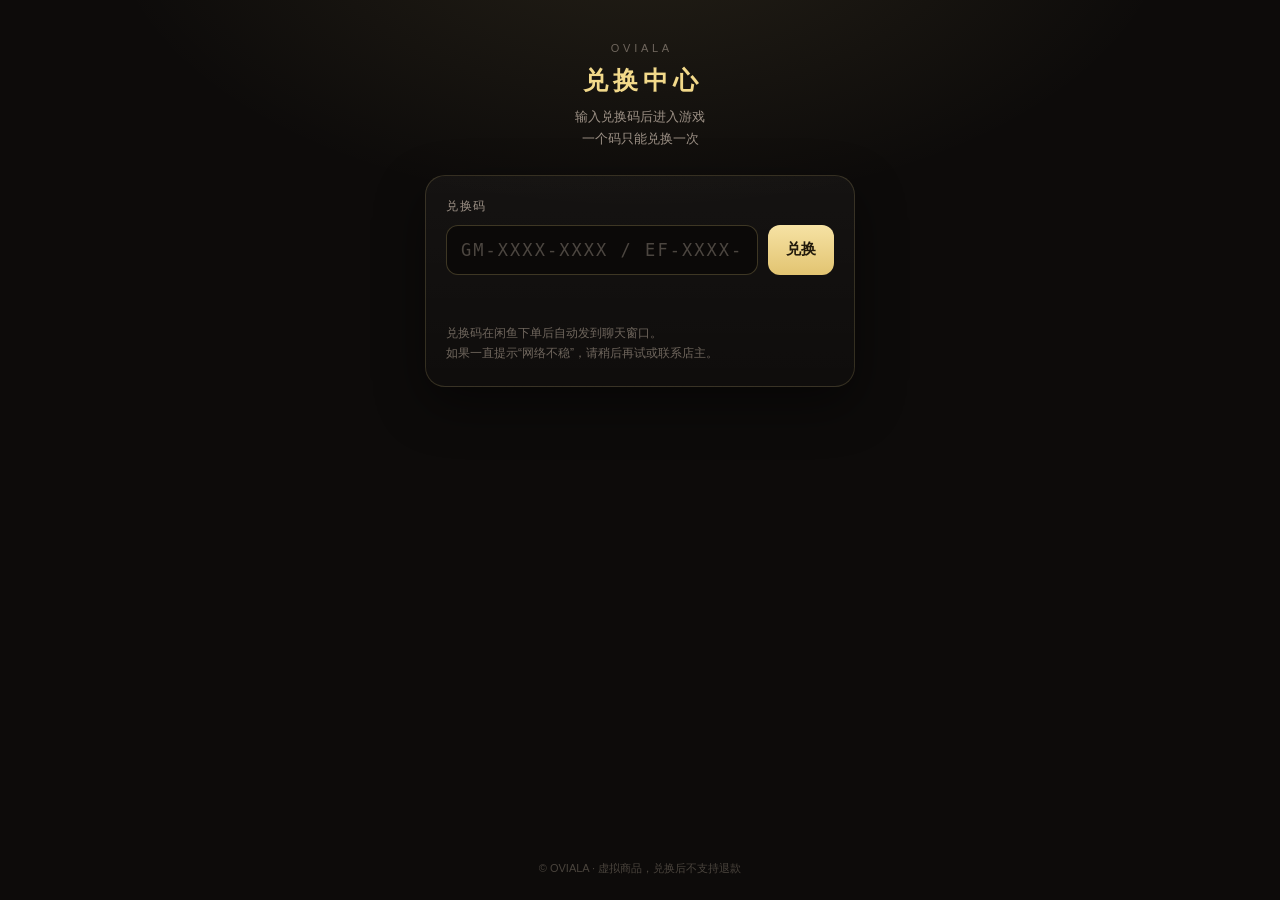
==== redeem/index.html @ c47a8df3 "add static redeem page" ====
<!doctype html>
<html lang="zh-CN">
<head>
<meta charset="utf-8">
<meta name="viewport" content="width=device-width, initial-scale=1, viewport-fit=cover">
<title>兑换中心 · OVIALA</title>
<style>
  :root{color-scheme:dark;--bg:#0d0b0a;--line:rgba(242,217,138,.16);--gold:#f2d98a;--text:#f4ece0;--muted:#9d9186;--dim:#6f665d;--ok:#7ddc9c;--err:#ff8a7a}
  *{box-sizing:border-box;-webkit-tap-highlight-color:transparent}
  body{margin:0;min-height:100svh;display:flex;flex-direction:column;background:radial-gradient(900px 500px at 50% -10%,rgba(242,217,138,.10),transparent 60%),var(--bg);color:var(--text);font-family:-apple-system,BlinkMacSystemFont,"PingFang SC","Hiragino Sans GB",sans-serif;padding:24px 18px}
  .head{text-align:center;margin:18px 0 24px}
  .brand{font-size:11px;letter-spacing:.34em;color:var(--dim);text-indent:.34em}
  .title{font-size:25px;letter-spacing:.2em;text-indent:.2em;margin:10px 0 0;color:var(--gold);font-weight:600}
  .sub{font-size:12.5px;color:var(--muted);margin-top:10px;line-height:1.75}
  .card{width:100%;max-width:430px;margin:0 auto;background:linear-gradient(180deg,rgba(255,255,255,.035),rgba(255,255,255,.012));border:1px solid var(--line);border-radius:20px;padding:22px 20px;box-shadow:0 18px 50px rgba(0,0,0,.45)}
  label{display:block;font-size:12px;letter-spacing:.14em;color:var(--muted);margin-bottom:10px}
  .field{display:flex;gap:10px}
  input{flex:1;min-width:0;background:#0b0908;border:1px solid rgba(242,217,138,.22);border-radius:12px;color:var(--text);font-size:17px;letter-spacing:.12em;padding:14px;outline:none;font-family:ui-monospace,Menlo,monospace}
  input::placeholder{color:#4c4640}
  input:focus{border-color:rgba(242,217,138,.55);box-shadow:0 0 0 3px rgba(242,217,138,.10)}
  button{border:0;border-radius:12px;padding:14px 18px;font-size:15px;font-weight:600;background:linear-gradient(180deg,#f6e2a4,#e2c471);color:#221a0c;cursor:pointer;white-space:nowrap}
  button:disabled{opacity:.55;cursor:not-allowed}
  .msg{font-size:13px;margin-top:14px;min-height:20px;line-height:1.7}
  .msg.err{color:var(--err)}.msg.ok{color:var(--ok)}
  .hint{font-size:12px;color:var(--dim);line-height:1.7;margin-top:14px}
  .result{display:none;margin-top:18px;padding-top:16px;border-top:1px solid var(--line)}
  .result.show{display:block}
  .game{font-size:16px;color:var(--gold);margin-bottom:8px}
  a.btn{display:block;text-align:center;text-decoration:none;border-radius:12px;padding:14px;font-weight:600;background:linear-gradient(180deg,#f6e2a4,#e2c471);color:#221a0c;margin-top:10px}
  a.link{display:block;font-size:12px;color:var(--muted);word-break:break-all;margin-top:12px}
  .foot{margin-top:auto;text-align:center;font-size:11px;color:#4a443d;padding-top:28px}
</style>
</head>
<body>
  <div class="head">
    <div class="brand">OVIALA</div>
    <h1 class="title">兑换中心</h1>
    <div class="sub">输入兑换码后进入游戏<br>一个码只能兑换一次</div>
  </div>

  <div class="card">
    <label for="code">兑换码</label>
    <div class="field">
      <input id="code" autocomplete="off" spellcheck="false" placeholder="GM-XXXX-XXXX / EF-XXXX-XXXX" maxlength="24">
      <button id="go">兑换</button>
    </div>
    <div class="msg" id="msg"></div>
    <div class="hint">兑换码在闲鱼下单后自动发到聊天窗口。<br>如果一直提示“网络不稳”，请稍后再试或联系店主。</div>

    <div class="result" id="result">
      <div class="game" id="gameName"></div>
      <a class="btn" id="enter" href="#" target="_blank" rel="noopener">进入游戏</a>
      <a class="link" id="pass" href="#"></a>
    </div>
  </div>

  <div class="foot">© OVIALA · 虚拟商品，兑换后不支持退款</div>

<script>
(function () {
  var API = 'https://oviala-redeem.oviala.workers.dev';
  var $ = function (id) { return document.getElementById(id); };
  var ERR = {
    format: '兑换码格式不对，检查一下是不是漏字符了',
    notfound: '没有这个兑换码，确认一下复制是否完整',
    used: '这个码已经被兑换过了；找回入口请联系店主',
    rate: '操作太频繁，等一分钟再试',
    server: '服务器开小差了，稍后再试'
  };

  function say(t, kind) { var n = $('msg'); n.textContent = t || ''; n.className = 'msg' + (kind ? ' ' + kind : ''); }

  $('go').addEventListener('click', function () {
    var code = $('code').value.trim();
    if (!code) { say('先填兑换码', 'err'); return; }
    $('go').disabled = true;
    say('兑换中…');
    fetch(API + '/api/redeem', {
      method: 'POST',
      headers: { 'content-type': 'application/json' },
      body: JSON.stringify({ code: code })
    }).then(function (r) {
      return r.json().catch(function () { return { error: 'server' }; });
    }).then(function (j) {
      $('go').disabled = false;
      if (!j.ok) { say(ERR[j.error] || '出错了，稍后再试', 'err'); return; }
      say('兑换成功', 'ok');
      $('gameName').textContent = j.name || '游戏';
      $('enter').href = j.url || '#';
      var pass = API + '/api/pass?token=' + (j.token || '');
      $('pass').href = pass;
      $('pass').textContent = '收藏这个长期有效的通行证链接：' + pass;
      $('result').classList.add('show');
    }).catch(function () {
      $('go').disabled = false;
      say('网络不稳，再点一次「兑换」；还不行就等几分钟', 'err');
    });
  });

  $('code').addEventListener('keydown', function (e) { if (e.key === 'Enter') $('go').click(); });
})();
</script>
</body>
</html>
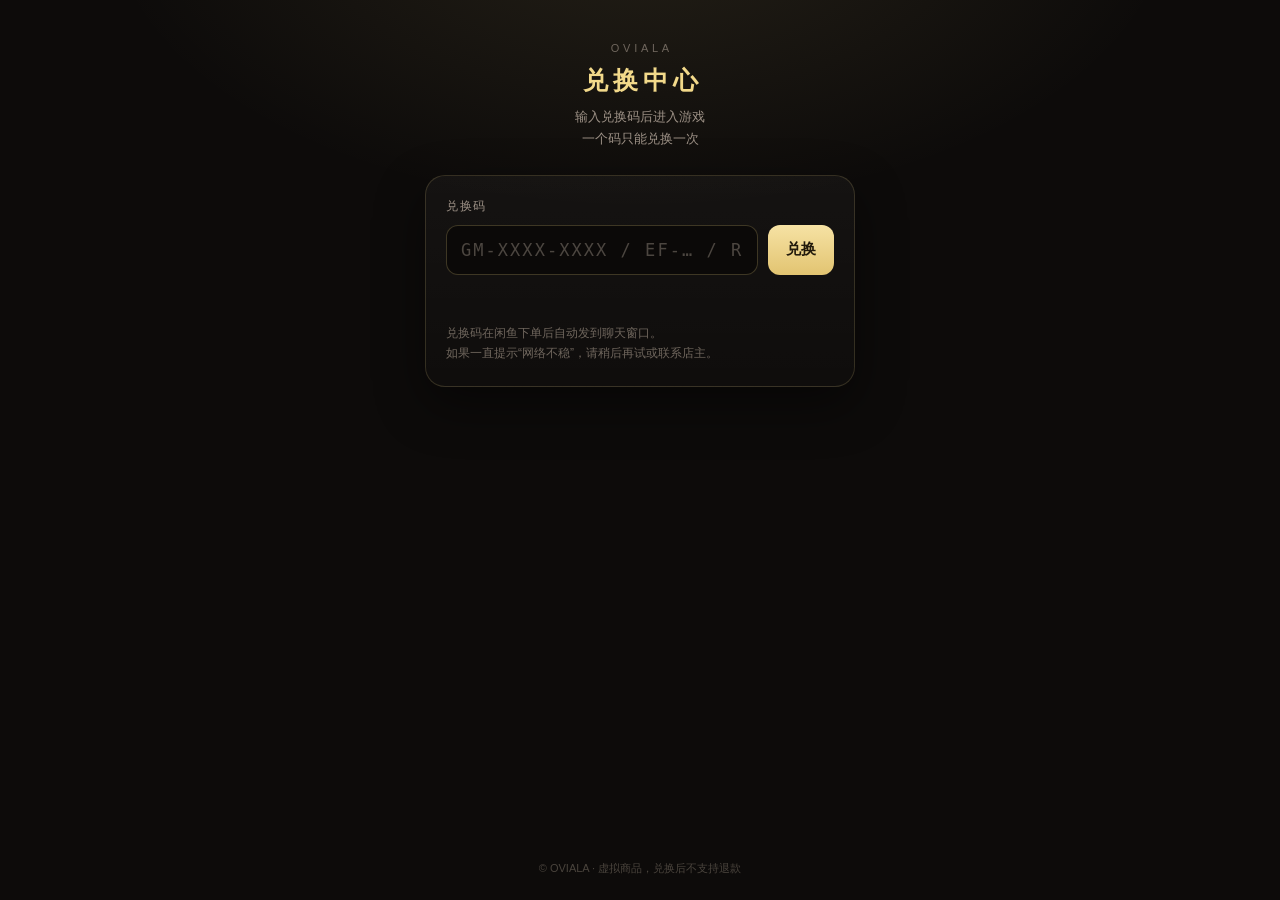
==== commit e18a6831: "support realworlds codes offline" ====
--- a/redeem/index.html
+++ b/redeem/index.html
@@ -41,7 +41,7 @@
   <div class="card">
     <label for="code">兑换码</label>
     <div class="field">
-      <input id="code" autocomplete="off" spellcheck="false" placeholder="GM-XXXX-XXXX / EF-XXXX-XXXX" maxlength="24">
+      <input id="code" autocomplete="off" spellcheck="false" placeholder="GM-XXXX-XXXX / EF-… / RW-…" maxlength="24">
       <button id="go">兑换</button>
     </div>
     <div class="msg" id="msg"></div>
@@ -60,6 +60,24 @@
 (function () {
   var API = 'https://oviala-redeem.oviala.workers.dev';
   var $ = function (id) { return document.getElementById(id); };
+
+  var HASHES = ["0014c449c7640fcf8473", "020ae75cb6a5cbef4621", "027752dcaae800c8074c", "056ed001c8c6c9429fb1", "05a55b16884c1b3fcee0", "05ce3f6697dbb3fcb40b", "07cde6bb24715cd4c4d0", "09de17878c50f3be2f92", "0aa4bf0add30f880a069", "0c4d150d7e0d88c0ae0a", "0ebc1d09277cd6bd29c2", "0ecb0ca8bf2487972b07", "110868aa48454fe46849", "122693562b3e3e97ab5f", "131baaa38a73b92bafe4", "1434be296790c6c5f6be", "14568cabee61846f096e", "16090addbb4974b92a12", "176239d0480dd2879b45", "1d4e56712bd91f6165c9", "1ddd739f666fe57b572c", "1f7d0ad6017631e30b91", "1fcdeadc6e3154c2dd5d", "2000dea0fb1b8808e4d0", "203c8e42d0795a80eeef", "20fe83adbda6a2ef651e", "21db433a13d5537e9872", "22bd7f12550581c8c26b", "242261ccdfe27b0a02c1", "243e411285ff5ce3b487", "255634a11a4935f33e49", "271f00d64c9b1b3ac007", "27571d2db41ed6ea34cd", "292d0302e6312ccaf768", "29f9f7e605fc1801a64a", "2a2e34c85ee8dfaa25f9", "2a861b7b0a54a989e423", "2cee50eab9c35a0d6823", "2eb4bcf7ae11d4ff377c", "2eb9e2b400ae0f15018c", "2f72e12d2bad57d404dc", "2fa072e5a76fae916cd7", "324550072096680b852d", "33a4ec74e4624b2c754c", "354b8940abc438423264", "39692a132825a7265293", "3b24bc9b165dee3e09df", "3cbd8e2f5daddd0b9214", "3d20c19841f7467d7bd5", "3dbb2f9db2f486ffb0b8", "3f7aa61a9f90fddf1f12", "403961e996951b4049c3", "40d7d04ec6ad4e94f262", "42023814a26f5a8f31d2", "4211aa3cfb4364979e9f", "427f1ca068a45d5571e2", "42f736d0654f727ce6cf", "437125ad126753c83936", "438ff09b721a08685517", "439980c72a49f14c2b43", "43afaa2030faeea0748b", "445f952eadf7f920a814", "4484a6401da8f1afefb4", "45d8bb51b85dd70fb9b1", "4651378222423056755a", "46b65087763940103f90", "46e5e8926a363f01286b", "47036d9018fbbe2ea9f2", "48a73be547958f7fbc5b", "492c2d6c3d3167ff40ec", "4a5ecb15bf76ad15ce94", "4e3e407a854b692eefcd", "4ebdb0987fcbf02ae708", "4eea27010e8f02575b61", "504aafdf5c2252c6f37f", "5184d99e52b82e3ba5e0", "53bf70c026d830c1b8de", "5454655c57e858e86c70", "5525f3b935ba90a0b2e0", "55f92fad965ecb89fcaa", "5617f60fc553597a8368", "568bb022b68d17da1834", "5756fe1b1ac099f8b458", "5d61165993dfd652d96b", "5de15b0ddbc05f0540cb", "5f6ece561793a6e6e19d", "60c62f28f832a429a5f3", "62e79dcae8b9770bb382", "646911f582d2a447ebea", "64a468f43c1df38aeaa9", "657a4cba17577c3b306f", "681cddb73c52162e8898", "695d524655c48df09f4a", "69a49369eccc6932f5cc", "6a525085ffe485d15589", "6a727e9ed12245a64ebf", "6a861558ed567e1717ed", "6c58bc8e6bde634c3aa1", "6e5021dc9163ce1d789a", "6f639c8dd3c5380a6f68", "6ff338600915bd53a9ec", "7028e1e121e6a94819e1", "7094451fa241781b12cd", "73386f44ddd2b6d07341", "7360f0b02bfe8dad643f", "73cf9271f40dcee852e3", "73e3ff81492a21ee257f", "74fbdb912d5482e84b11", "753c4efe5d522eba82e1", "7554403d84b90da15b54", "7713370e856ff815bdaf", "799b52b396ebfb2766bc", "79aaa0879105627c5697", "7b2ddea1f7d8f3bb49e4", "7ba00f9877897892285f", "7cd35abedf41bf71e9a7", "7d10d78f0a97d9ebdb45", "7f7cbf6e62f357e6057e", "81beadf9721061167502", "8cf8b00543321b78cb57", "8d1273ef346aad991b48", "8f565caa2c39513b381c", "8fed92fbb26b07c65397", "909326d72f207c762628", "9143c9f0a9570a07d9aa", "9154620ea2474b7e6f09", "92d471ac8be328ef2793", "940741c2d85a319f5974", "982660c59077ee992456", "9ae9442fccd6061e2787", "9caf50db924da5b3c3fc", "9d0bdae0384e355c71eb", "9e57ea38c7586e407735", "a02b7465d1b100472b68", "a1ae3bf9411917327794", "a2f58f16fe80cf226213", "a3f9fad015b550860220", "a55e57394a222af632a7", "a7f207a55cd702d07e59", "a802cba12fffcd941e3e", "a96fbdf56324eb306a93", "aa6fed641ab85aa5b50e", "ac02a700c538e5c8f826", "ad4ad0fde90d1ab5f107", "b075217098ec745644ee", "b16c76f831f579880a5c", "b53d0ebfd5ee0d2530ba", "b6410972ee0fa9671582", "b7a0028cabac153c7e2c", "b854f859e411247f85ec", "ba815dfed1c6f6572279", "bb54fe6315c85a5a320a", "bbacba7097e88bb7d8d2", "be1c47a5d27f51ca4285", "beb765ea6a4b2863c1cd", "becf85deff4e5784d061", "bee1adc8429be8ebfa26", "c1a411bee19f35c4eba6", "c784ab5493a03f7eab84", "ca2733fedfe689a925c6", "cac7f4060cf63ff77145", "cbc2b44c447cb5f6cafd", "cc571f31b82338798937", "cd165da76b417b2b7397", "cdabe47303edb7ffa162", "cdbffb36d1492d6125da", "cee0623a2a4855b5e9d9", "cf1a66f6d651fce56a20", "cf5e783cc3748a54f3bc", "cfc0ef83e9a222f38323", "cfcaec31dcc1386c18a2", "d208719397b8a0af471e", "d39a1201360580076a54", "d4fda608774d78239497", "d5dbe096bf428d2e48b2", "d6ddc6ab11a069808745", "d9721fd40c9d7a71bb29", "dd419ed90d162f035990", "de2398763f9c5c5a6aae", "e28953094bcd8ca55016", "e4a5dc38f4c9e6bf75db", "e4f0c637a81e00bb63db", "e5b17d4a50f5ec6a36b1", "e60a43e44a3ed6230cd2", "e789ac70e3ca7d501c69", "e9d094fa241c66a09263", "eac7ba18c89a983e1f73", "eb81be02396158d407e0", "eb8d8b28cc2d706a29db", "ed72a7c0c9adcbd0d502", "efb284b2ad7979b94b81", "f16fa87a0d4d1b3273ea", "f202110808877cd38774", "f4d2a096880fb3e146ee", "f4f51fa3e6028112f3e9", "f6443ada0b12983cf948", "f67e21ba31f795bce0bf", "f973db81aafb85c34d57", "fbf84ae5a3ef06850689", "fd5aee7d3e5264105796"];
+  var GAME = {
+    GM: { name: '五子棋 · 榉木', url: 'https://oviala.github.io/Gomoku/' },
+    EF: { name: '烬渊 · EMBERFALL', url: 'https://Oviala.github.io/Emberfall/' },
+    RW: { name: 'REALWORLDS · galgame 播放器', url: 'https://oviala.github.io/Gomoku/realworlds/' }
+  };
+
+  function localCheck(code) {
+    var raw = code.toUpperCase().replace(/[^A-Z0-9]/g, '');
+    var prefix = raw.slice(0, 2);
+    if (!GAME[prefix]) return null;
+    return crypto.subtle.digest('SHA-256', new TextEncoder().encode(raw)).then(function (buf) {
+      var hex = Array.from(new Uint8Array(buf)).map(function (b) { return b.toString(16).padStart(2, '0'); }).join('').slice(0, 20);
+      return HASHES.indexOf(hex) >= 0 ? { ok: true, offline: true, name: GAME[prefix].name, url: GAME[prefix].url } : { ok: false, error: 'notfound' };
+    });
+  }
+
   var ERR = {
     format: '兑换码格式不对，检查一下是不是漏字符了',
     notfound: '没有这个兑换码，确认一下复制是否完整',
@@ -75,11 +93,15 @@
     if (!code) { say('先填兑换码', 'err'); return; }
     $('go').disabled = true;
     say('兑换中…');
+    var ctrl = new AbortController();
+    var timer = setTimeout(function () { ctrl.abort(); }, 6000);
     fetch(API + '/api/redeem', {
       method: 'POST',
       headers: { 'content-type': 'application/json' },
-      body: JSON.stringify({ code: code })
+      body: JSON.stringify({ code: code }),
+      signal: ctrl.signal
     }).then(function (r) {
+      clearTimeout(timer);
       return r.json().catch(function () { return { error: 'server' }; });
     }).then(function (j) {
       $('go').disabled = false;
@@ -92,8 +114,23 @@
       $('pass').textContent = '收藏这个长期有效的通行证链接：' + pass;
       $('result').classList.add('show');
     }).catch(function () {
-      $('go').disabled = false;
-      say('网络不稳，再点一次「兑换」；还不行就等几分钟', 'err');
+      // 后端连不上：退到本地哈希校验（五子棋 / 烬渊可用）
+      localCheck(code).then(function (r) {
+        $('go').disabled = false;
+        if (r && r.ok) {
+          say('兑换成功（离线校验）', 'ok');
+          $('gameName').textContent = r.name;
+          $('enter').href = r.url;
+          $('pass').href = '#';
+          $('pass').textContent = '当前走离线校验，先用入口进去玩；如果打不开请联系店主。';
+          $('result').classList.add('show');
+        } else {
+          say('网络不稳，再点一次「兑换」；如果一直这样请联系店主', 'err');
+        }
+      }).catch(function () {
+        $('go').disabled = false;
+        say('网络不稳，再点一次「兑换」；还不行就等几分钟', 'err');
+      });
     });
   });
 
